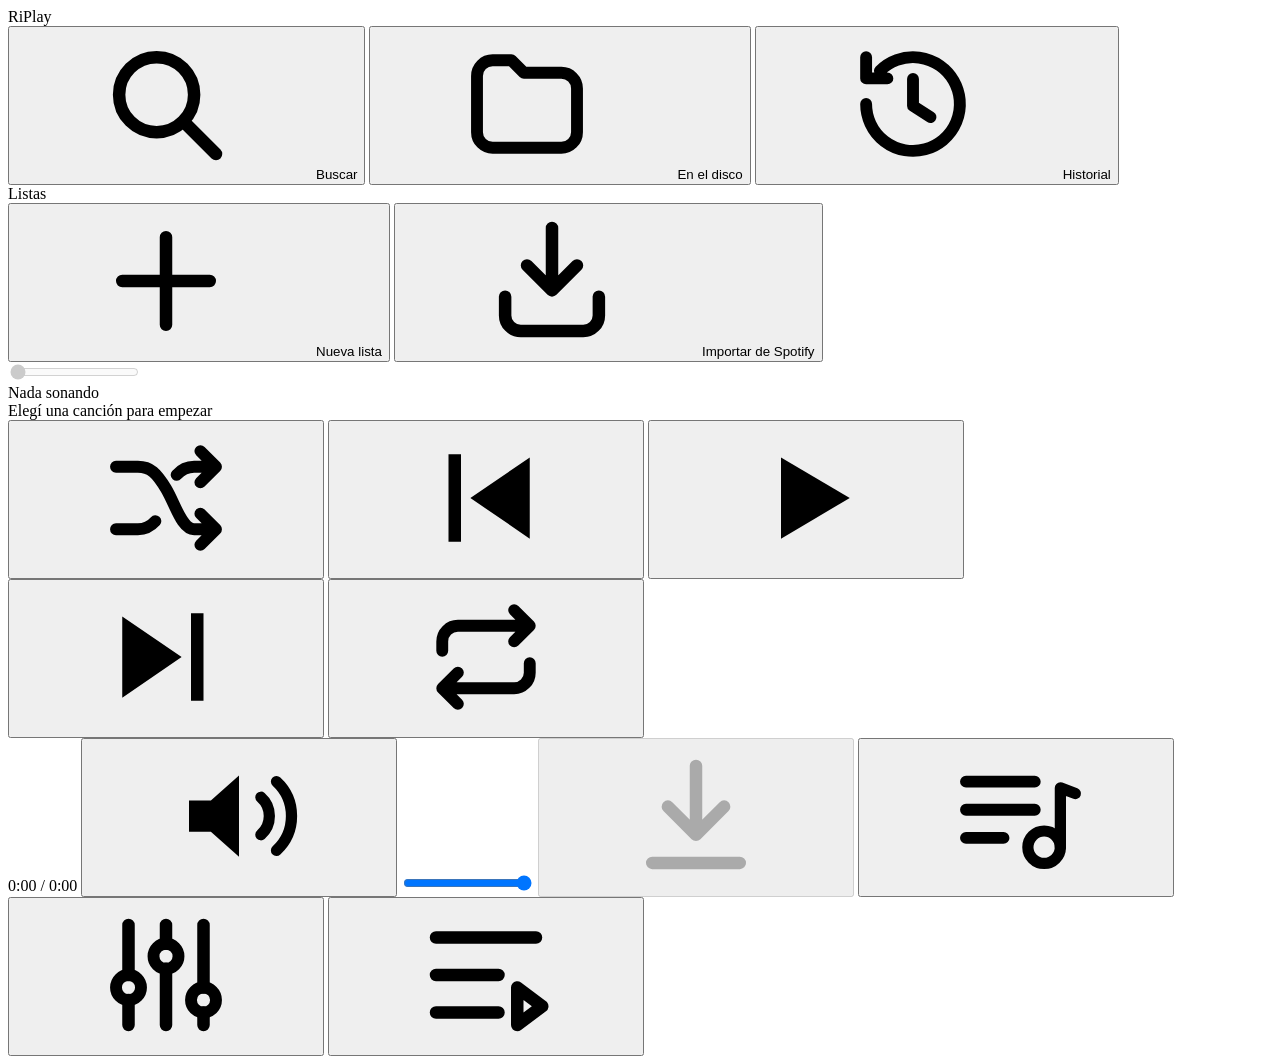
==== static/index.html @ 298fb497 "Letras sincronizadas, portada/video, "No me gusta" e Historial - Panel "Reproduciendo": portada gran" ====
<!doctype html>
<html lang="es">
<head>
  <meta charset="utf-8">
  <meta name="viewport" content="width=device-width, initial-scale=1">
  <title>RiPlay</title>
  <link rel="icon" href="/icon.svg" type="image/svg+xml">
  <link rel="manifest" href="/manifest.webmanifest">
  <link rel="apple-touch-icon" href="/icons/apple-touch-icon.png">
  <meta name="theme-color" content="#EDF0EB" media="(prefers-color-scheme: light)">
  <meta name="theme-color" content="#121915" media="(prefers-color-scheme: dark)">
  <meta name="application-name" content="RiPlay">
  <link rel="preconnect" href="https://fonts.googleapis.com">
  <link rel="preconnect" href="https://fonts.gstatic.com" crossorigin>
  <link href="https://fonts.googleapis.com/css2?family=Atkinson+Hyperlegible:wght@400;700&family=Bricolage+Grotesque:opsz,wght@12..96,500;12..96,700;12..96,800&display=swap" rel="stylesheet">
  <link rel="stylesheet" href="/style.css">
</head>
<body>
  <svg width="0" height="0" style="position:absolute" aria-hidden="true">
    <symbol id="i-play" viewBox="0 0 24 24"><path d="M8 5.5v13l11-6.5z" fill="currentColor"/></symbol>
    <symbol id="i-pause" viewBox="0 0 24 24"><path d="M7 5h3.5v14H7zM13.5 5H17v14h-3.5z" fill="currentColor"/></symbol>
    <symbol id="i-prev" viewBox="0 0 24 24"><path d="M6 5h2v14H6zM19 5.5v13L9.5 12z" fill="currentColor"/></symbol>
    <symbol id="i-next" viewBox="0 0 24 24"><path d="M16 5h2v14h-2zM5 5.5v13l9.5-6.5z" fill="currentColor"/></symbol>
    <symbol id="i-download" viewBox="0 0 24 24"><path d="M12 4v11m0 0-4.5-4.5M12 15l4.5-4.5M5 19.5h14" fill="none" stroke="currentColor" stroke-width="2" stroke-linecap="round" stroke-linejoin="round"/></symbol>
    <symbol id="i-check" viewBox="0 0 24 24"><path d="m5 12.5 4.5 4.5L19 7.5" fill="none" stroke="currentColor" stroke-width="2.2" stroke-linecap="round" stroke-linejoin="round"/></symbol>
    <symbol id="i-more" viewBox="0 0 24 24"><circle cx="5.5" cy="12" r="1.8" fill="currentColor"/><circle cx="12" cy="12" r="1.8" fill="currentColor"/><circle cx="18.5" cy="12" r="1.8" fill="currentColor"/></symbol>
    <symbol id="i-queue" viewBox="0 0 24 24"><path d="M4 6h16M4 12h10M4 18h10M17 14v6l4-3z" fill="none" stroke="currentColor" stroke-width="2" stroke-linecap="round" stroke-linejoin="round"/></symbol>
    <symbol id="i-shuffle" viewBox="0 0 24 24"><path d="M4 7h3.5c2 0 3 1 4.5 3.5S14.5 17 16.5 17H20M4 17h3.5c1.2 0 2-.4 2.8-1.3M20 7h-3.5c-1.2 0-2 .4-2.8 1.3M17.5 4.5 20 7l-2.5 2.5M17.5 14.5 20 17l-2.5 2.5" fill="none" stroke="currentColor" stroke-width="1.9" stroke-linecap="round" stroke-linejoin="round"/></symbol>
    <symbol id="i-repeat" viewBox="0 0 24 24"><path d="M5 11V9.5A2.5 2.5 0 0 1 7.5 7H19m0 0-2.5-2.5M19 7l-2.5 2.5M19 13v1.5a2.5 2.5 0 0 1-2.5 2.5H5m0 0 2.5 2.5M5 17l2.5-2.5" fill="none" stroke="currentColor" stroke-width="1.9" stroke-linecap="round" stroke-linejoin="round"/></symbol>
    <symbol id="i-volume" viewBox="0 0 24 24"><path d="M4 9.5h3.5L12 5.5v13l-4.5-4H4z" fill="currentColor"/><path d="M15.5 9a4 4 0 0 1 0 6M18 6.5a7.5 7.5 0 0 1 0 11" fill="none" stroke="currentColor" stroke-width="1.8" stroke-linecap="round"/></symbol>
    <symbol id="i-mute" viewBox="0 0 24 24"><path d="M4 9.5h3.5L12 5.5v13l-4.5-4H4z" fill="currentColor"/><path d="m16 9.5 5 5m0-5-5 5" fill="none" stroke="currentColor" stroke-width="1.8" stroke-linecap="round"/></symbol>
    <symbol id="i-search" viewBox="0 0 24 24"><circle cx="10.5" cy="10.5" r="6" fill="none" stroke="currentColor" stroke-width="2"/><path d="m15 15 5 5" stroke="currentColor" stroke-width="2" stroke-linecap="round"/></symbol>
    <symbol id="i-disk" viewBox="0 0 24 24"><path d="M4 7.5A2.5 2.5 0 0 1 6.5 5h3l2 2h6A2.5 2.5 0 0 1 20 9.5v7a2.5 2.5 0 0 1-2.5 2.5h-11A2.5 2.5 0 0 1 4 16.5z" fill="none" stroke="currentColor" stroke-width="1.9" stroke-linejoin="round"/></symbol>
    <symbol id="i-list" viewBox="0 0 24 24"><path d="M5 7h10M5 12h10M5 17h6" stroke="currentColor" stroke-width="2" stroke-linecap="round"/><circle cx="18" cy="16.5" r="2.5" fill="none" stroke="currentColor" stroke-width="1.8"/><path d="M20.5 16.5V8" stroke="currentColor" stroke-width="1.8" stroke-linecap="round"/></symbol>
    <symbol id="i-plus" viewBox="0 0 24 24"><path d="M12 5v14M5 12h14" stroke="currentColor" stroke-width="2" stroke-linecap="round"/></symbol>
    <symbol id="i-close" viewBox="0 0 24 24"><path d="m6.5 6.5 11 11m0-11-11 11" stroke="currentColor" stroke-width="2" stroke-linecap="round"/></symbol>
    <symbol id="i-import" viewBox="0 0 24 24"><path d="M12 3.5v10m0 0-4-4m4 4 4-4M4.5 14.5v3A2.5 2.5 0 0 0 7 20h10a2.5 2.5 0 0 0 2.5-2.5v-3" fill="none" stroke="currentColor" stroke-width="2" stroke-linecap="round" stroke-linejoin="round"/></symbol>
    <symbol id="i-eq" viewBox="0 0 24 24"><path d="M6 4v8m0 4v4M12 4v3m0 4v9M18 4v10m0 4v2" stroke="currentColor" stroke-width="2" stroke-linecap="round"/><circle cx="6" cy="14" r="2" fill="none" stroke="currentColor" stroke-width="1.9"/><circle cx="12" cy="9" r="2" fill="none" stroke="currentColor" stroke-width="1.9"/><circle cx="18" cy="16" r="2" fill="none" stroke="currentColor" stroke-width="1.9"/></symbol>
    <symbol id="i-heart" viewBox="0 0 24 24"><path d="M12 20s-7.5-4.6-7.5-10.2A4.3 4.3 0 0 1 12 7.4a4.3 4.3 0 0 1 7.5 2.4C19.5 15.4 12 20 12 20z" fill="none" stroke="currentColor" stroke-width="1.9" stroke-linejoin="round"/></symbol>
    <symbol id="i-heart-fill" viewBox="0 0 24 24"><path d="M12 20s-7.5-4.6-7.5-10.2A4.3 4.3 0 0 1 12 7.4a4.3 4.3 0 0 1 7.5 2.4C19.5 15.4 12 20 12 20z" fill="currentColor" stroke="currentColor" stroke-width="1.9" stroke-linejoin="round"/></symbol>
    <symbol id="i-artist" viewBox="0 0 24 24"><circle cx="12" cy="8.5" r="3.8" fill="none" stroke="currentColor" stroke-width="1.9"/><path d="M4.5 20c.8-3.8 3.8-6 7.5-6s6.7 2.2 7.5 6" fill="none" stroke="currentColor" stroke-width="1.9" stroke-linecap="round"/></symbol>
    <symbol id="i-dislike" viewBox="0 0 24 24"><path d="M10 15v4.2a2 2 0 0 0 2 2l3.5-7.7V3.5H7.6a2 2 0 0 0-2 1.7L4.3 12.6a2 2 0 0 0 2 2.4zM15.5 3.5H19a1.5 1.5 0 0 1 1.5 1.5v7a1.5 1.5 0 0 1-1.5 1.5h-3.5" fill="none" stroke="currentColor" stroke-width="1.8" stroke-linejoin="round"/></symbol>
    <symbol id="i-dislike-fill" viewBox="0 0 24 24"><path d="M10 15v4.2a2 2 0 0 0 2 2l3.5-7.7V3.5H7.6a2 2 0 0 0-2 1.7L4.3 12.6a2 2 0 0 0 2 2.4zM15.5 3.5H19a1.5 1.5 0 0 1 1.5 1.5v7a1.5 1.5 0 0 1-1.5 1.5h-3.5" fill="currentColor" stroke="currentColor" stroke-width="1.8" stroke-linejoin="round"/></symbol>
    <symbol id="i-lyrics" viewBox="0 0 24 24"><path d="M4 6.5h11M4 11h11M4 15.5h6" stroke="currentColor" stroke-width="1.9" stroke-linecap="round"/><circle cx="16.5" cy="17" r="2.6" fill="none" stroke="currentColor" stroke-width="1.8"/><path d="M19.1 17V7.5l2.4.9" fill="none" stroke="currentColor" stroke-width="1.8" stroke-linecap="round" stroke-linejoin="round"/></symbol>
    <symbol id="i-history" viewBox="0 0 24 24"><path d="M4.5 12a7.5 7.5 0 1 0 2.2-5.3M4.5 4.5v3.4h3.4" fill="none" stroke="currentColor" stroke-width="1.9" stroke-linecap="round" stroke-linejoin="round"/><path d="M12 8v4.3l2.8 1.8" fill="none" stroke="currentColor" stroke-width="1.9" stroke-linecap="round" stroke-linejoin="round"/></symbol>
    <symbol id="i-radio" viewBox="0 0 24 24"><circle cx="12" cy="12" r="2.2" fill="currentColor"/><path d="M8 8a5.6 5.6 0 0 0 0 8M16 8a5.6 5.6 0 0 1 0 8M5.2 5.2a9.6 9.6 0 0 0 0 13.6M18.8 5.2a9.6 9.6 0 0 1 0 13.6" fill="none" stroke="currentColor" stroke-width="1.8" stroke-linecap="round"/></symbol>
  </svg>

  <div class="app">
    <nav class="side" aria-label="Secciones">
      <div class="brand">RiPlay</div>
      <button class="nav-item" data-view="search"><svg><use href="#i-search"/></svg><span>Buscar</span></button>
      <button class="nav-item" data-view="local"><svg><use href="#i-disk"/></svg><span>En el disco</span><b class="nav-badge" id="dl-badge" hidden></b></button>
      <button class="nav-item" data-view="history"><svg><use href="#i-history"/></svg><span>Historial</span></button>
      <div class="side-head"><span>Listas</span></div>
      <button class="nav-item nav-action" id="new-playlist"><svg><use href="#i-plus"/></svg><span>Nueva lista</span></button>
      <button class="nav-item nav-action" id="import-spotify"><svg><use href="#i-import"/></svg><span>Importar de Spotify</span><b class="nav-badge" id="import-badge" hidden></b></button>
      <div id="playlist-nav" class="playlist-nav"></div>
      <button class="nav-item nav-install" id="install-app" hidden><svg><use href="#i-download"/></svg><span>Instalar RiPlay</span></button>
    </nav>

    <main class="main" id="main" tabindex="-1"></main>

    <aside class="queue" id="queue" hidden aria-label="Cola de reproducción">
      <header class="queue-head">
        <h2>Cola</h2>
        <button class="text-btn" id="queue-clear">Vaciar</button>
        <button class="icon-btn" id="queue-close" aria-label="Cerrar cola"><svg><use href="#i-close"/></svg></button>
      </header>
      <label class="radio-toggle"><input type="checkbox" id="radio-auto"> Seguir con canciones parecidas al terminar</label>
      <ol id="queue-list" class="queue-list"></ol>
    </aside>
  </div>

  <footer class="player" aria-label="Reproductor">
    <input type="range" id="seek" class="seek" min="0" max="1000" value="0" step="1" aria-label="Posición" disabled>
    <div class="player-row">
      <div class="now">
        <img id="now-cover" class="cover now-open" alt="" hidden title="Ver portada y letra">
        <div class="now-text">
          <div id="now-title" class="now-title">Nada sonando</div>
          <div id="now-artist" class="now-artist">Elegí una canción para empezar</div>
        </div>
        <button class="icon-btn like-btn" id="btn-like" aria-pressed="false" title="Me gusta" aria-label="Agregar a Favoritos" hidden><svg><use href="#i-heart"/></svg></button>
        <button class="icon-btn dislike-btn" id="btn-dislike" aria-pressed="false" title="No me gusta" aria-label="No me gusta" hidden><svg><use href="#i-dislike"/></svg></button>
      </div>
      <div class="controls">
        <button class="icon-btn" id="btn-shuffle" title="Mezclar la cola" aria-label="Mezclar la cola"><svg><use href="#i-shuffle"/></svg></button>
        <button class="icon-btn" id="btn-prev" title="Anterior" aria-label="Anterior"><svg><use href="#i-prev"/></svg></button>
        <button class="play-btn" id="btn-play" title="Reproducir" aria-label="Reproducir"><svg><use href="#i-play"/></svg></button>
        <button class="icon-btn" id="btn-next" title="Siguiente" aria-label="Siguiente"><svg><use href="#i-next"/></svg></button>
        <button class="icon-btn" id="btn-repeat" title="Repetir: no" aria-label="Repetir"><svg><use href="#i-repeat"/></svg><b class="repeat-one" hidden>1</b></button>
      </div>
      <div class="extras">
        <span class="time" id="time">0:00 / 0:00</span>
        <button class="icon-btn" id="btn-mute" aria-label="Silenciar"><svg><use href="#i-volume"/></svg></button>
        <input type="range" id="volume" class="volume" min="0" max="1" step="0.01" value="1" aria-label="Volumen">
        <button class="icon-btn" id="btn-dl-current" title="Descargar esta canción" aria-label="Descargar esta canción" disabled><svg><use href="#i-download"/></svg></button>
        <button class="icon-btn" id="btn-np" title="Portada, video y letra" aria-label="Ver portada, video y letra" aria-expanded="false" aria-controls="np-panel"><svg><use href="#i-lyrics"/></svg></button>
        <button class="icon-btn" id="btn-eq" title="Ecualizador" aria-label="Ecualizador" aria-expanded="false" aria-controls="eq-panel"><svg><use href="#i-eq"/></svg></button>
        <button class="icon-btn" id="btn-queue" title="Cola" aria-label="Mostrar cola"><svg><use href="#i-queue"/></svg></button>
      </div>
    </div>
  </footer>

  <dialog id="pl-dialog" class="dialog" aria-labelledby="pl-dialog-title">
    <form method="dialog" id="pl-form" novalidate>
      <header class="dialog-head">
        <h2 id="pl-dialog-title">Nueva lista</h2>
        <button type="button" class="icon-btn" id="pl-dialog-close" aria-label="Cerrar"><svg><use href="#i-close"/></svg></button>
      </header>

      <div class="segmented dialog-tabs" role="tablist">
        <button type="button" role="tab" data-mode="empty" aria-selected="true">Lista vacía</button>
        <button type="button" role="tab" data-mode="spotify" aria-selected="false">Desde Spotify</button>
      </div>

      <section data-panel="empty">
        <label class="field">
          <span>Nombre</span>
          <input type="text" id="pl-name" maxlength="100" placeholder="Por ejemplo: Para el auto" autocomplete="off">
        </label>
        <p class="hint" id="pl-pending" hidden></p>
        <div class="dialog-actions">
          <button type="submit" class="btn primary" id="pl-create">Crear lista</button>
        </div>
      </section>

      <section data-panel="spotify" hidden>
        <label class="field">
          <span>Enlace de la playlist o álbum</span>
          <textarea id="sp-text" rows="3" placeholder="https://open.spotify.com/playlist/…" spellcheck="false"></textarea>
        </label>
        <p class="hint">En Spotify: menú ⋯ de la lista → Compartir → Copiar enlace. La lista tiene que ser pública.</p>
        <details class="more">
          <summary>Otras formas de importar</summary>
          <p class="hint">En el mismo cuadro también podés pegar:</p>
          <ul class="hint">
            <li>Enlaces de canciones, uno por línea. En la app de Spotify, entrá a la lista, apretá Ctrl+A y después Ctrl+C. Sirve para listas privadas.</li>
            <li>Canciones escritas como <b>Artista - Canción</b>, una por línea.</li>
          </ul>
          <label class="field file-field">
            <span>O subí un archivo CSV (por ejemplo, el que genera exportify.app)</span>
            <input type="file" id="sp-csv" accept=".csv,text/csv,text/plain">
          </label>
        </details>
        <label class="field">
          <span>Nombre de la lista <small>(opcional: si lo dejás vacío usa el de Spotify)</small></span>
          <input type="text" id="sp-name" maxlength="100" autocomplete="off">
        </label>
        <div class="dialog-actions">
          <button type="submit" class="btn primary" id="sp-start">Importar</button>
        </div>
      </section>

      <section data-panel="progress" hidden aria-live="polite">
        <p class="progress-title" id="imp-title">Leyendo la lista de Spotify…</p>
        <div class="progress"><div class="progress-bar" id="imp-bar"></div></div>
        <p class="hint" id="imp-detail"></p>
        <p class="warn" id="imp-warning" hidden></p>
        <div id="imp-missing" hidden>
          <p class="progress-sub" id="imp-missing-title"></p>
          <ul class="missing-list" id="imp-missing-list"></ul>
        </div>
        <p class="error-box" id="imp-error" hidden></p>
        <div class="dialog-actions">
          <button type="button" class="btn" id="imp-again" hidden>Importar otra</button>
          <button type="button" class="btn" id="imp-background">Seguir en segundo plano</button>
          <button type="button" class="btn primary" id="imp-open" hidden>Abrir lista</button>
        </div>
      </section>
    </form>
  </dialog>

  <div id="menu" class="menu" role="menu" hidden></div>
  <div id="toast" class="toast" role="status" aria-live="polite"></div>
  <audio id="audio" preload="auto"></audio>
  <script src="/app.js"></script>
  <script src="/eq.js"></script>
  <script src="/nowplaying.js"></script>
</body>
</html>
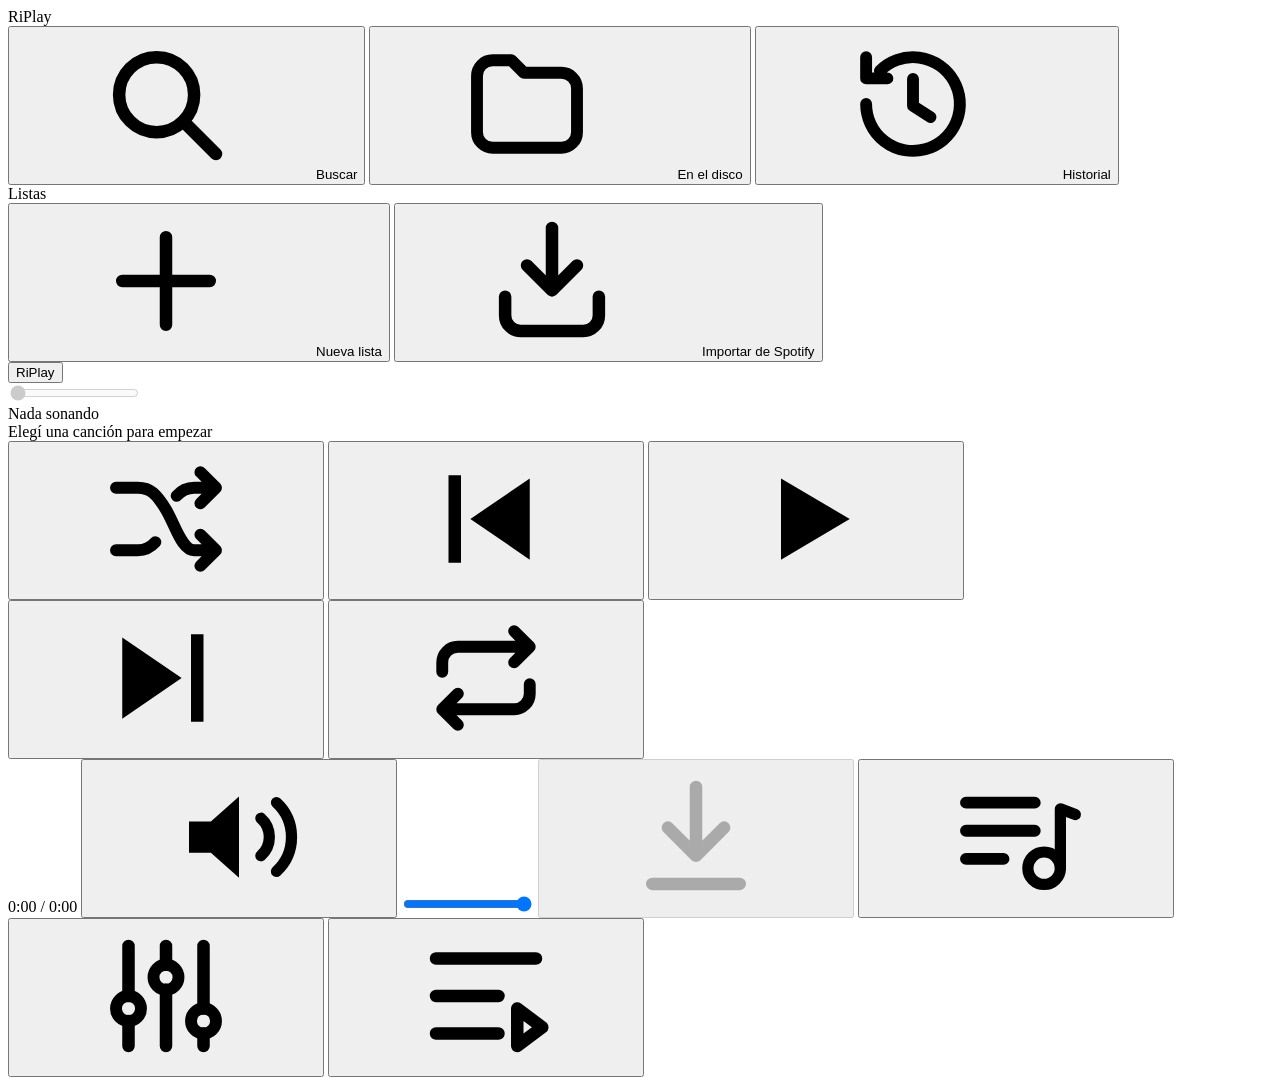
==== commit be6b4c44: "Actualizar RiPlay desde GitHub - Botón de versión al pie de la barra lateral con aviso cuando hay un" ====
--- a/static/index.html
+++ b/static/index.html
@@ -56,7 +56,12 @@
       <button class="nav-item nav-action" id="new-playlist"><svg><use href="#i-plus"/></svg><span>Nueva lista</span></button>
       <button class="nav-item nav-action" id="import-spotify"><svg><use href="#i-import"/></svg><span>Importar de Spotify</span><b class="nav-badge" id="import-badge" hidden></b></button>
       <div id="playlist-nav" class="playlist-nav"></div>
-      <button class="nav-item nav-install" id="install-app" hidden><svg><use href="#i-download"/></svg><span>Instalar RiPlay</span></button>
+      <div class="side-foot">
+        <button class="nav-item nav-install" id="install-app" hidden><svg><use href="#i-download"/></svg><span>Instalar RiPlay</span></button>
+        <button class="version-btn" id="app-version" type="button" title="Buscar actualizaciones">
+          <span id="app-version-text">RiPlay</span><b class="update-dot" id="update-dot" hidden>Actualización</b>
+        </button>
+      </div>
     </nav>
 
     <main class="main" id="main" tabindex="-1"></main>
@@ -172,11 +177,38 @@
     </form>
   </dialog>
 
+  <dialog id="upd-dialog" class="dialog" aria-labelledby="upd-title">
+    <div class="upd-body">
+      <header class="dialog-head">
+        <h2 id="upd-title">Actualizaciones</h2>
+        <button type="button" class="icon-btn" id="upd-close" aria-label="Cerrar"><svg><use href="#i-close"/></svg></button>
+      </header>
+      <div id="upd-content" aria-live="polite"></div>
+      <details class="more" id="upd-advanced">
+        <summary>Repositorio y token de GitHub</summary>
+        <form id="upd-form" class="upd-form" novalidate>
+          <label class="field"><span>Repositorio</span><input type="text" id="upd-repo" autocomplete="off" spellcheck="false" placeholder="usuario/repositorio"></label>
+          <label class="field"><span>Rama</span><input type="text" id="upd-branch" autocomplete="off" spellcheck="false" placeholder="main"></label>
+          <label class="field"><span>Token de GitHub <small id="upd-token-state"></small></span>
+            <input type="password" id="upd-token" autocomplete="off" spellcheck="false" placeholder="github_pat_…"></label>
+          <p class="hint">Solo hace falta si el repositorio es privado. Se guarda únicamente en esta compu.
+            Para crearlo: en GitHub, <b>Settings → Developer settings → Personal access tokens → Fine-grained tokens → Generate new token</b>;
+            en <b>Repository access</b> elegí solo este repositorio y en <b>Permissions → Contents</b> poné <b>Read-only</b>.</p>
+          <div class="dialog-actions">
+            <button type="button" class="btn danger" id="upd-clear-token" hidden>Quitar token</button>
+            <button type="submit" class="btn primary">Guardar y buscar</button>
+          </div>
+        </form>
+      </details>
+    </div>
+  </dialog>
+
   <div id="menu" class="menu" role="menu" hidden></div>
   <div id="toast" class="toast" role="status" aria-live="polite"></div>
   <audio id="audio" preload="auto"></audio>
   <script src="/app.js"></script>
   <script src="/eq.js"></script>
   <script src="/nowplaying.js"></script>
+  <script src="/update.js"></script>
 </body>
 </html>
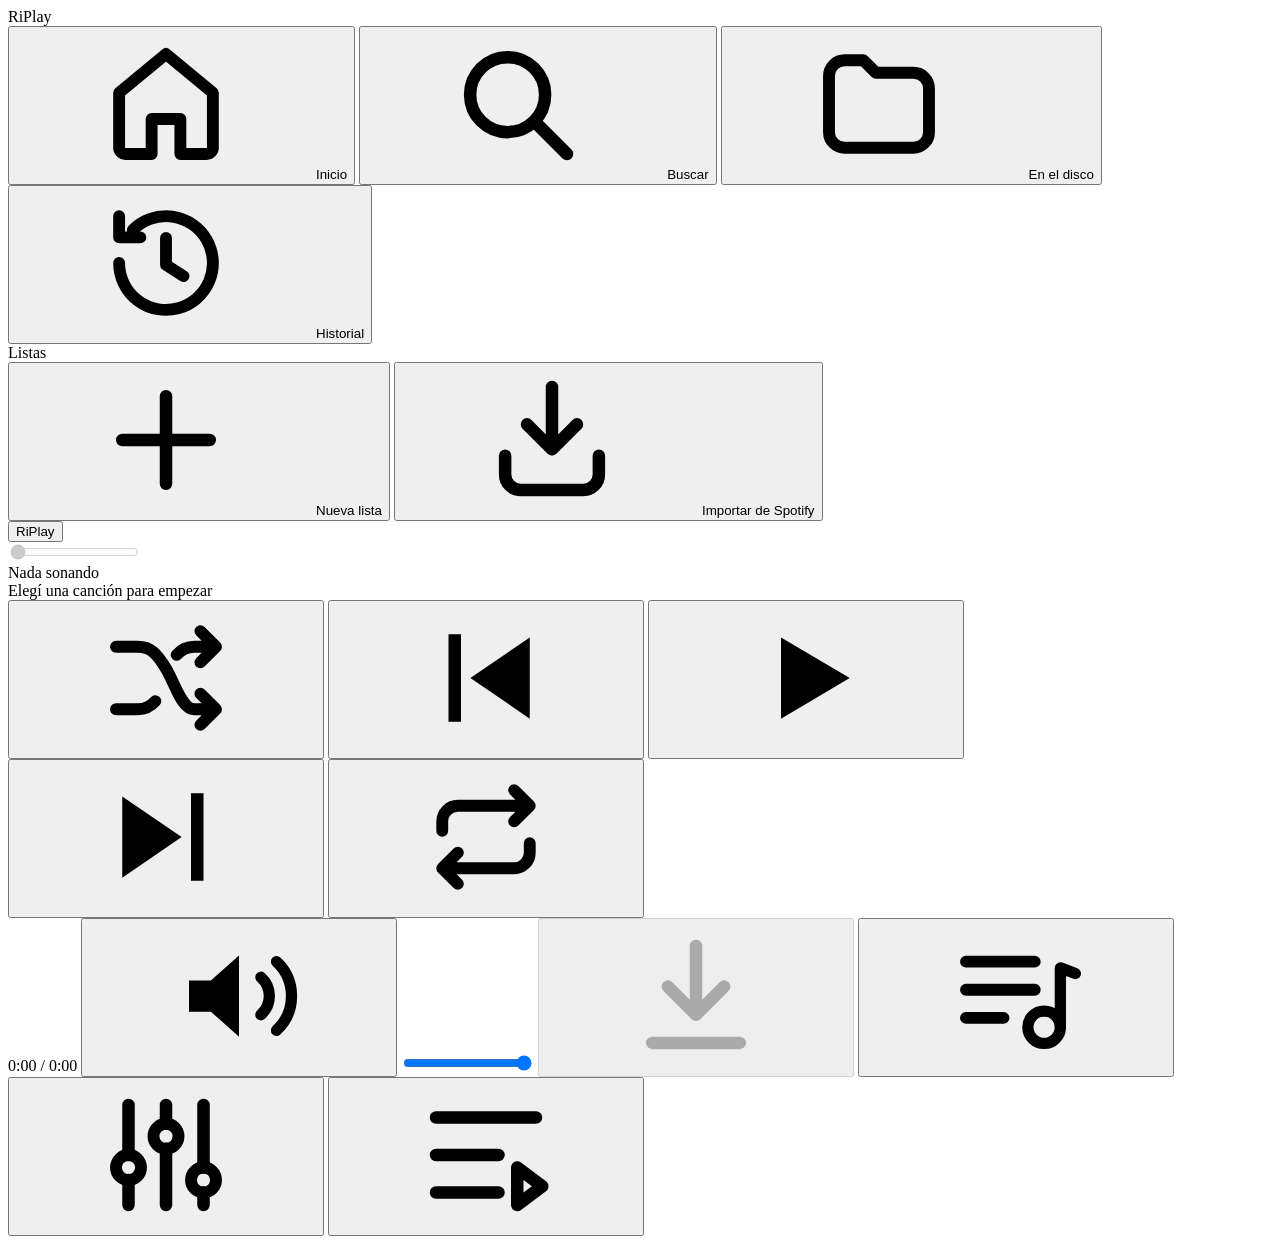
==== commit ff52946c: "Inicio con recomendaciones - Nueva pantalla de Inicio (la que se abre primero): saludo con buscador " ====
--- a/static/index.html
+++ b/static/index.html
@@ -29,6 +29,7 @@
     <symbol id="i-repeat" viewBox="0 0 24 24"><path d="M5 11V9.5A2.5 2.5 0 0 1 7.5 7H19m0 0-2.5-2.5M19 7l-2.5 2.5M19 13v1.5a2.5 2.5 0 0 1-2.5 2.5H5m0 0 2.5 2.5M5 17l2.5-2.5" fill="none" stroke="currentColor" stroke-width="1.9" stroke-linecap="round" stroke-linejoin="round"/></symbol>
     <symbol id="i-volume" viewBox="0 0 24 24"><path d="M4 9.5h3.5L12 5.5v13l-4.5-4H4z" fill="currentColor"/><path d="M15.5 9a4 4 0 0 1 0 6M18 6.5a7.5 7.5 0 0 1 0 11" fill="none" stroke="currentColor" stroke-width="1.8" stroke-linecap="round"/></symbol>
     <symbol id="i-mute" viewBox="0 0 24 24"><path d="M4 9.5h3.5L12 5.5v13l-4.5-4H4z" fill="currentColor"/><path d="m16 9.5 5 5m0-5-5 5" fill="none" stroke="currentColor" stroke-width="1.8" stroke-linecap="round"/></symbol>
+    <symbol id="i-home" viewBox="0 0 24 24"><path d="M4.5 10.2 12 4l7.5 6.2V19a1 1 0 0 1-1 1h-4.2v-5.6H9.7V20H5.5a1 1 0 0 1-1-1z" fill="none" stroke="currentColor" stroke-width="1.9" stroke-linejoin="round"/></symbol>
     <symbol id="i-search" viewBox="0 0 24 24"><circle cx="10.5" cy="10.5" r="6" fill="none" stroke="currentColor" stroke-width="2"/><path d="m15 15 5 5" stroke="currentColor" stroke-width="2" stroke-linecap="round"/></symbol>
     <symbol id="i-disk" viewBox="0 0 24 24"><path d="M4 7.5A2.5 2.5 0 0 1 6.5 5h3l2 2h6A2.5 2.5 0 0 1 20 9.5v7a2.5 2.5 0 0 1-2.5 2.5h-11A2.5 2.5 0 0 1 4 16.5z" fill="none" stroke="currentColor" stroke-width="1.9" stroke-linejoin="round"/></symbol>
     <symbol id="i-list" viewBox="0 0 24 24"><path d="M5 7h10M5 12h10M5 17h6" stroke="currentColor" stroke-width="2" stroke-linecap="round"/><circle cx="18" cy="16.5" r="2.5" fill="none" stroke="currentColor" stroke-width="1.8"/><path d="M20.5 16.5V8" stroke="currentColor" stroke-width="1.8" stroke-linecap="round"/></symbol>
@@ -49,6 +50,7 @@
   <div class="app">
     <nav class="side" aria-label="Secciones">
       <div class="brand">RiPlay</div>
+      <button class="nav-item" data-view="home"><svg><use href="#i-home"/></svg><span>Inicio</span></button>
       <button class="nav-item" data-view="search"><svg><use href="#i-search"/></svg><span>Buscar</span></button>
       <button class="nav-item" data-view="local"><svg><use href="#i-disk"/></svg><span>En el disco</span><b class="nav-badge" id="dl-badge" hidden></b></button>
       <button class="nav-item" data-view="history"><svg><use href="#i-history"/></svg><span>Historial</span></button>
@@ -206,6 +208,7 @@
   <div id="menu" class="menu" role="menu" hidden></div>
   <div id="toast" class="toast" role="status" aria-live="polite"></div>
   <audio id="audio" preload="auto"></audio>
+  <script src="/home.js"></script>
   <script src="/app.js"></script>
   <script src="/eq.js"></script>
   <script src="/nowplaying.js"></script>
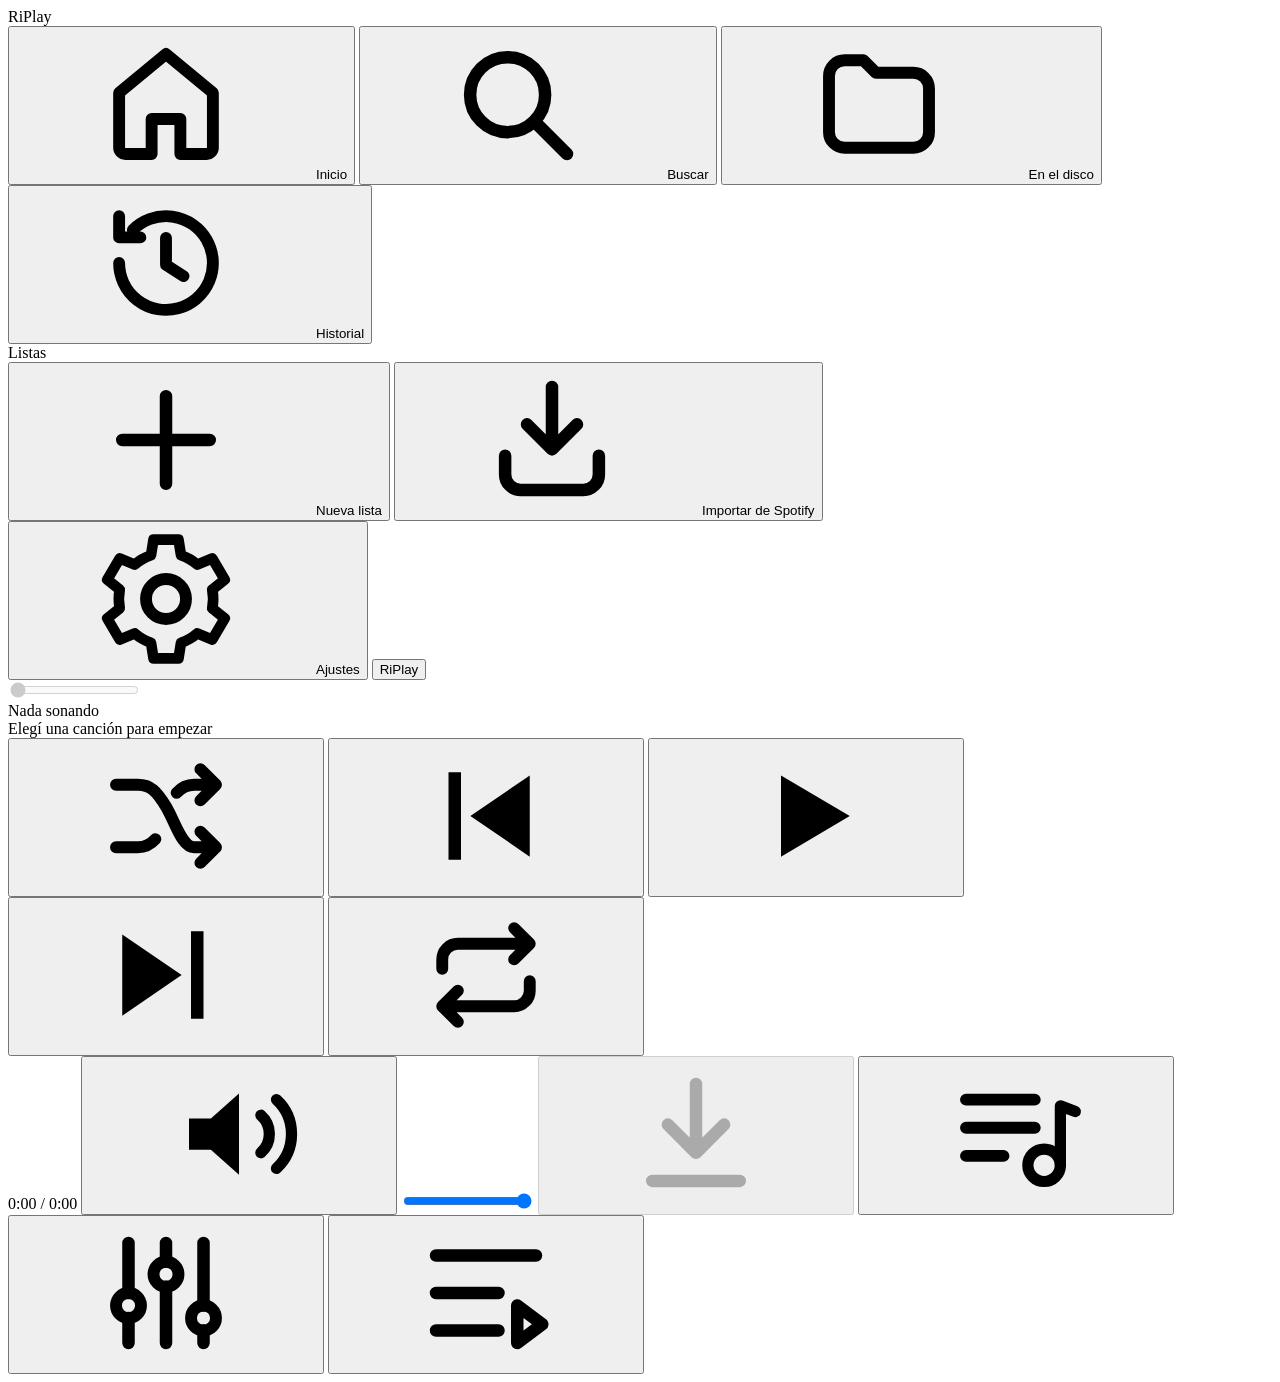
==== commit 57c8bf65: "Ajustes: que Windows no pause la música con RiPlay minimizado El registro mostró que todas las pausa" ====
--- a/static/index.html
+++ b/static/index.html
@@ -30,6 +30,11 @@
     <symbol id="i-volume" viewBox="0 0 24 24"><path d="M4 9.5h3.5L12 5.5v13l-4.5-4H4z" fill="currentColor"/><path d="M15.5 9a4 4 0 0 1 0 6M18 6.5a7.5 7.5 0 0 1 0 11" fill="none" stroke="currentColor" stroke-width="1.8" stroke-linecap="round"/></symbol>
     <symbol id="i-mute" viewBox="0 0 24 24"><path d="M4 9.5h3.5L12 5.5v13l-4.5-4H4z" fill="currentColor"/><path d="m16 9.5 5 5m0-5-5 5" fill="none" stroke="currentColor" stroke-width="1.8" stroke-linecap="round"/></symbol>
     <symbol id="i-home" viewBox="0 0 24 24"><path d="M4.5 10.2 12 4l7.5 6.2V19a1 1 0 0 1-1 1h-4.2v-5.6H9.7V20H5.5a1 1 0 0 1-1-1z" fill="none" stroke="currentColor" stroke-width="1.9" stroke-linejoin="round"/></symbol>
+    <symbol id="i-mini" viewBox="0 0 24 24"><rect x="3" y="5" width="18" height="14" rx="2.5" fill="none" stroke="currentColor" stroke-width="1.9"/><rect x="11.5" y="11" width="7" height="5.5" rx="1.2" fill="currentColor"/></symbol>
+    <symbol id="i-expand" viewBox="0 0 24 24"><path d="M4 9V4h5M20 9V4h-5M4 15v5h5M20 15v5h-5" fill="none" stroke="currentColor" stroke-width="2" stroke-linecap="round" stroke-linejoin="round"/></symbol>
+    <symbol id="i-shrink" viewBox="0 0 24 24"><path d="M9 4v5H4M15 4v5h5M9 20v-5H4M15 20v-5h5" fill="none" stroke="currentColor" stroke-width="2" stroke-linecap="round" stroke-linejoin="round"/></symbol>
+    <symbol id="i-translate" viewBox="0 0 24 24"><path d="M3.5 5.5h9M8 3.5v2M10.5 5.5c-.8 3.8-3.3 6.7-6.5 8.3M5.8 8.8c1 2 2.6 3.6 4.7 4.7M12.5 20.5l4-9.5 4 9.5M14 17h5" fill="none" stroke="currentColor" stroke-width="1.9" stroke-linecap="round" stroke-linejoin="round"/></symbol>
+    <symbol id="i-gear" viewBox="0 0 24 24"><path d="M12 15.2a3.2 3.2 0 1 0 0-6.4 3.2 3.2 0 0 0 0 6.4Z" fill="none" stroke="currentColor" stroke-width="1.9"/><path d="M19.4 13.5a7.6 7.6 0 0 0 0-3l2-1.6-2-3.4-2.4 1a7.5 7.5 0 0 0-2.6-1.5L14 2.5h-4l-.4 2.5A7.5 7.5 0 0 0 7 6.5l-2.4-1-2 3.4 2 1.6a7.6 7.6 0 0 0 0 3l-2 1.6 2 3.4 2.4-1a7.5 7.5 0 0 0 2.6 1.5l.4 2.5h4l.4-2.5a7.5 7.5 0 0 0 2.6-1.5l2.4 1 2-3.4z" fill="none" stroke="currentColor" stroke-width="1.7" stroke-linejoin="round"/></symbol>
     <symbol id="i-search" viewBox="0 0 24 24"><circle cx="10.5" cy="10.5" r="6" fill="none" stroke="currentColor" stroke-width="2"/><path d="m15 15 5 5" stroke="currentColor" stroke-width="2" stroke-linecap="round"/></symbol>
     <symbol id="i-disk" viewBox="0 0 24 24"><path d="M4 7.5A2.5 2.5 0 0 1 6.5 5h3l2 2h6A2.5 2.5 0 0 1 20 9.5v7a2.5 2.5 0 0 1-2.5 2.5h-11A2.5 2.5 0 0 1 4 16.5z" fill="none" stroke="currentColor" stroke-width="1.9" stroke-linejoin="round"/></symbol>
     <symbol id="i-list" viewBox="0 0 24 24"><path d="M5 7h10M5 12h10M5 17h6" stroke="currentColor" stroke-width="2" stroke-linecap="round"/><circle cx="18" cy="16.5" r="2.5" fill="none" stroke="currentColor" stroke-width="1.8"/><path d="M20.5 16.5V8" stroke="currentColor" stroke-width="1.8" stroke-linecap="round"/></symbol>
@@ -60,6 +65,7 @@
       <div id="playlist-nav" class="playlist-nav"></div>
       <div class="side-foot">
         <button class="nav-item nav-install" id="install-app" hidden><svg><use href="#i-download"/></svg><span>Instalar RiPlay</span></button>
+        <button class="nav-item" id="open-settings" type="button"><svg><use href="#i-gear"/></svg><span>Ajustes</span></button>
         <button class="version-btn" id="app-version" type="button" title="Buscar actualizaciones">
           <span id="app-version-text">RiPlay</span><b class="update-dot" id="update-dot" hidden>Actualización</b>
         </button>
@@ -103,6 +109,7 @@
         <button class="icon-btn" id="btn-mute" aria-label="Silenciar"><svg><use href="#i-volume"/></svg></button>
         <input type="range" id="volume" class="volume" min="0" max="1" step="0.01" value="1" aria-label="Volumen">
         <button class="icon-btn" id="btn-dl-current" title="Descargar esta canción" aria-label="Descargar esta canción" disabled><svg><use href="#i-download"/></svg></button>
+        <button class="icon-btn" id="btn-mini" title="Mini reproductor (queda encima de las demás ventanas)" aria-label="Abrir el mini reproductor" aria-pressed="false" hidden><svg><use href="#i-mini"/></svg></button>
         <button class="icon-btn" id="btn-np" title="Portada, video y letra" aria-label="Ver portada, video y letra" aria-expanded="false" aria-controls="np-panel"><svg><use href="#i-lyrics"/></svg></button>
         <button class="icon-btn" id="btn-eq" title="Ecualizador" aria-label="Ecualizador" aria-expanded="false" aria-controls="eq-panel"><svg><use href="#i-eq"/></svg></button>
         <button class="icon-btn" id="btn-queue" title="Cola" aria-label="Mostrar cola"><svg><use href="#i-queue"/></svg></button>
@@ -177,6 +184,24 @@
         </div>
       </section>
     </form>
+  </dialog>
+
+  <dialog id="set-dialog" class="dialog" aria-labelledby="set-title">
+    <div class="upd-body">
+      <header class="dialog-head">
+        <h2 id="set-title">Ajustes</h2>
+        <button type="button" class="icon-btn" id="set-close" aria-label="Cerrar"><svg><use href="#i-close"/></svg></button>
+      </header>
+      <section class="set-item">
+        <label class="switch set-switch">
+          <input type="checkbox" id="set-ignore-system" role="switch">
+          <span class="switch-track" aria-hidden="true"></span>
+          <span>Que Windows no pause la música mientras RiPlay está minimizado</span>
+        </label>
+        <p class="upd-meta">Windows (o algo conectado a la PC, como unos auriculares Bluetooth o las teclas multimedia) a veces manda la orden de pausar. Con esto activado, RiPlay la ignora mientras su ventana no está a la vista. Para pausar, usá la ventana de RiPlay o el mini reproductor.</p>
+        <p class="upd-meta" id="set-ignore-count" hidden></p>
+      </section>
+    </div>
   </dialog>
 
   <dialog id="upd-dialog" class="dialog" aria-labelledby="upd-title">
@@ -211,7 +236,10 @@
   <script src="/home.js"></script>
   <script src="/app.js"></script>
   <script src="/eq.js"></script>
+  <script src="/watchdog.js"></script>
   <script src="/nowplaying.js"></script>
+  <script src="/stems.js"></script>
   <script src="/update.js"></script>
+  <script src="/mini.js"></script>
 </body>
 </html>
